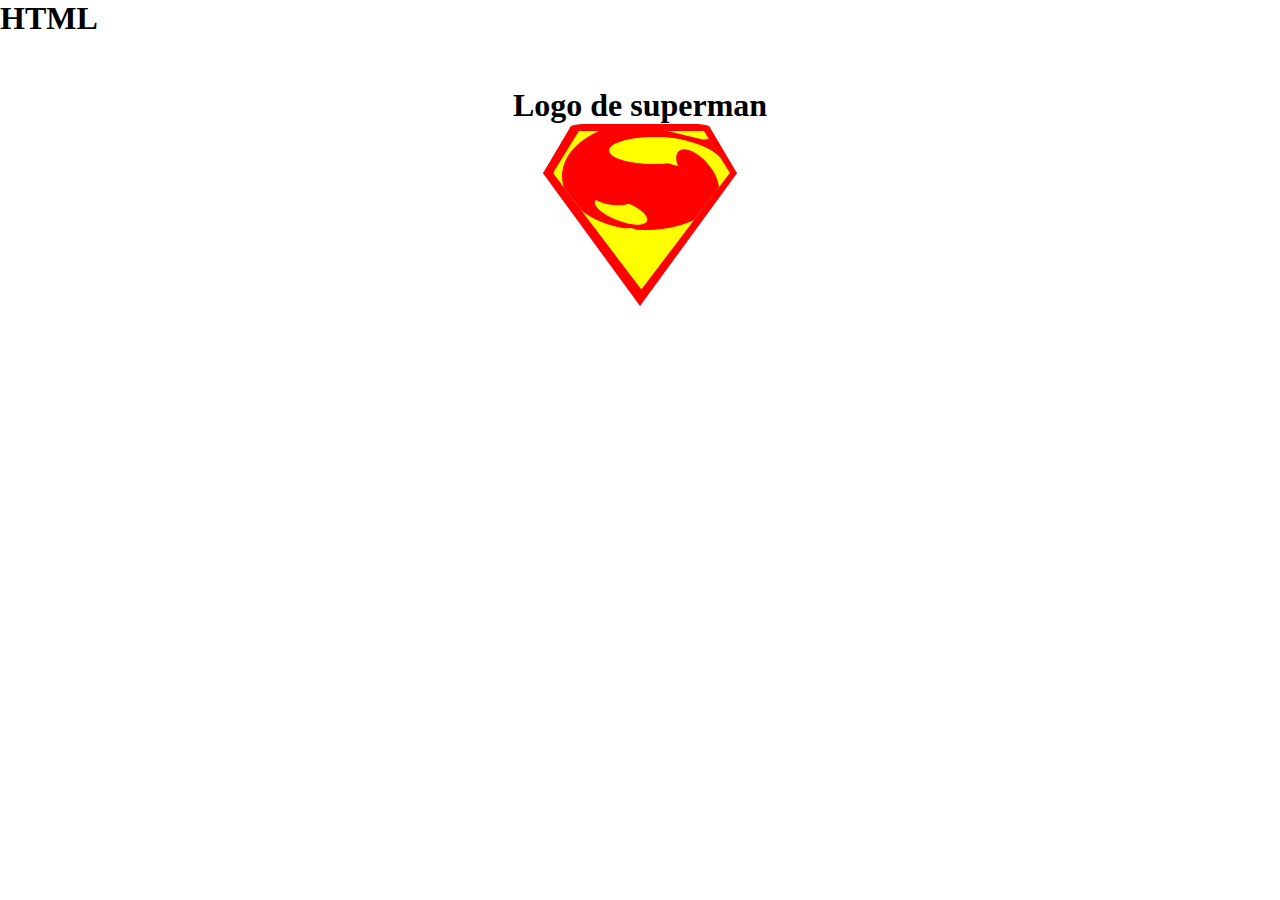
==== index.html @ 08fd020f "Finish superman logo" ====
<!DOCTYPE html>
<html lang="en">
<head>
    <meta charset="UTF-8">
    <meta http-equiv="X-UA-Compatible" content="IE=edge">
    <meta name="viewport" content="width=device-width, initial-scale=1.0">
    <title>Drawing with HTML and CSS</title>
    <!--Google fonts-->
    <link rel="preconnect" href="https://fonts.googleapis.com">
    <link rel="preconnect" href="https://fonts.gstatic.com" crossorigin>
    <link href="https://fonts.googleapis.com/css2?family=Secular+One&display=swap" rel="stylesheet">
    <!--STYLES-->
    <link rel="stylesheet" href="./css/logo-html.css">
    <link rel="stylesheet" href="./css/superman.css">

</head>
<body>
    <div id="html5">
        <div class="logo">
            <h1 class="logo-title">HTML</h1>

            <div class="logo-container">
                <div class="light-logo"></div>
                <div class="number-container">
                    <div class="number-top-grey"></div>
                    <div class="number-top-white"></div>
                    <div class="number-left-top-grey"></div>
                    <div class="number-middle-grey"></div>
                    <div class="number-middle-white"></div>
                    <div class="number-right-white"></div>
                    <div class="number-bottom-white"></div>
                    <div class="number-bottom-grey"></div>
                    <div class="number-bottom-left-grey"></div>
                </div>
            </div>
        </div>
        
        
    </div>

    <div id="superman">
        <h1>Logo de superman</h1>
        <div class="logo-superman-container">
            <div class="logo-inner">
                <!--<div class="left-corner-higher"></div>-->
                <div class="big-red-circle"></div>
                <div class="top-right-corner-higher"></div>
                <div class="red-square"></div>
                <div class="yellow-ellipse"></div>
                <div class="red-tip"></div>
                <div class="second-yellow-ellipse"></div>
                <div class="right-yellow-ellipse"></div>
                <div class="second-right-yellow-ellipse"></div>
                <div class="red-ellipse"></div>
                <div class="yellow-patch"></div>
                <div class="yellow-patch-2"></div>
                <div class="s-middle-top"></div>
                <div class="s-middle-top-2"></div>
                <div class="yellow-patch-3"></div>
                <div class="s-middle-top-3"></div>
                <div class="yellow-lower-bottom"></div>
                <div class="yellow-lower-left-bottom"></div>
                <div class="red-lower-left-bottom"></div>
                <div class="yellow-little-circle-bottom"></div>
            </div>
        </div>
    </div>

    
</body>
</html>
---- css/superman.css ----
:root{
}

*{
    padding: 0;
    margin: 0;
}

#superman{
    margin-top: 50px;
    display: flex;
    flex-direction: column;
    align-items: center; /*centrado vertical*/
}

.logo-superman-container{
    /*
    clip-path: polygon(tips go clockwise);
    */
    border: 1px solid red;
    background-color: red;
    clip-path: polygon(15% 0, 85% 0, 100% 27%, 50% 100%, 0 27%);
    width: 15%;
    height: 20vh;
    border-radius: 40px;
}

.logo-inner{
    border: 1px solid red;
    background: yellow;
    clip-path: polygon(15% 0, 85% 0, 100% 27%, 50% 100%, 0 27%);
    width: 91%;
    margin: 5px 10px 10px 9px;
    height: 17.5vh;
}

.big-red-circle{
    border: 1px solid red;
    background-color: red;
    border-radius: 50%;
    width: 165px;
    height: 106px;
    margin-left: 8px;
    margin-top: -9px;
}

.left-corner-higher{
    width: 8px;
    height: 48px;
    margin-left: 13px;
    margin-top: -10px;
    clip-path: polygon(0 0, 100% 0%, 60% 19%, 48% 50%, 64% 86%, 100% 100%, 0 100%);
    transform: rotate(41deg);
}

.top-right-corner-higher{
    border: 1px solid red;
    background-color: yellow;
    width: 48px;
    height: 10px;
    margin-top: -100px;
    margin-left: 109px;
    clip-path: polygon(0 0, 100% 0%, 100% 100%, 0 0);
    border-radius: 0 0 50% 0;
}

.red-square{
    border: 1px solid red;
    background-color: red;
    width: 25px;
    height: 25px;
    margin-top: -12px;
    margin-left: 143px;
}

.yellow-ellipse{
    background-color: yellow;
    border-radius: 50% 50% 0 0;
    width: 8px;
    height: 25px;
    margin-top: -22px;
    margin-left: 166px;
    transform: rotate(-30deg);
}

.red-tip{
    border: 1px solid red;
    background-color: red;
    border-radius: 50% 50% 0 0;
    width: 8px;
    height: 25px;
    margin-top: -12px;
    margin-left: 163px;
    transform: rotate(-30deg);
}

.second-yellow-ellipse{
    border: 1px solid yellow;
    background-color: yellow;
    border-radius: 50%;
    width: 87px;
    height: 25px;
    margin-top: -38px;
    margin-left: 55px;
}

.right-yellow-ellipse{
    border: 1px solid yellow;
    background-color: yellow;
    border-radius: 50%;
    width: 79px;
    height: 25px;
    margin-top: -24px;
    margin-left: 88px;
    transform: rotate(14deg);
}

.second-right-yellow-ellipse{
    border: 1px solid yellow;
    background-color: yellow;
    border-radius: 50%;
    width: 55px;
    height: 25px;
    margin-top: -11px;
    margin-left: 130px;
    transform: rotate(49deg);
}

.red-ellipse{
    border: 1px solid red;
    background-color: red;
    border-radius: 50%;
    width: 55px;
    height: 25px;
    margin-top: -24px;
    margin-left: 115px;
    transform: rotate(49deg);
}

.yellow-patch{
    border: 1px solid yellow;
    background-color: yellow;
    border-radius: 50%;
    width: 40px;
    height: 18px;
    position: absolute;
    top: 324px;
    left: 678px;
}

.s-middle-top{
    border: 1px solid red;
    background-color: red;
    border-radius: 50%;
    width: 88px;
    height: 45px;
    position: absolute;
    left: 661px;
    top: 341px;
    transform: rotate(8deg);
}

.s-middle-top-2{
    border: 1px solid red;
    background-color: red;
    border-radius: 50%;
    width: 88px;
    height: 45px;
    position: absolute;
    left: 669px;
    top: 341px;
    transform: rotate(8deg);
}

.yellow-patch-2{
    border: 1px solid yellow;
    background-color: yellow;
    border-radius: 50%;
    width: 40px;
    height: 18px;
    position: absolute;
    top: 324px;
    left: 709px;
}

.s-middle-top-3{
    border: 1px solid red;
    background-color: red;
    border-radius: 50%;
    width: 88px;
    height: 45px;
    position: absolute;
    left: 667px;
    top: 342px;
}

.yellow-patch-3{
    border: 1px solid yellow;
    background-color: yellow;
    border-radius: 50%;
    width: 46px;
    height: 18px;
    position: absolute;
    top: 339px;
    left: 714px;
}

.yellow-lower-bottom{
    border: 1px solid yellow;
    background-color: yellow;
    border-radius: 50%;
    width: 45px;
    height: 18px;
    position: absolute;
    left: 656px;
    top: 380px;
}

.yellow-lower-left-bottom{
    border: 1px solid yellow;
    background-color: yellow;
    border-radius: 50%;
    width: 54px;
    height: 18px;
    margin-left: 39px;
    margin-top: 15px;
    transform: rotate(21deg);
}

.red-lower-left-bottom{
    border: 1px solid red;
    background-color: red;
    border-radius: 50%;
    width: 45px;
    height: 18px;
    margin-left: 36px;
    margin-top: -36px;
    transform: rotate(6deg);
}

.yellow-little-circle-bottom{
    border: 1px solid yellow;
    background-color: yellow;
    width: 17px;
    height: 10px;
    margin-left: 66px;
    margin-top: 23px;
    border-radius: 50%;
}
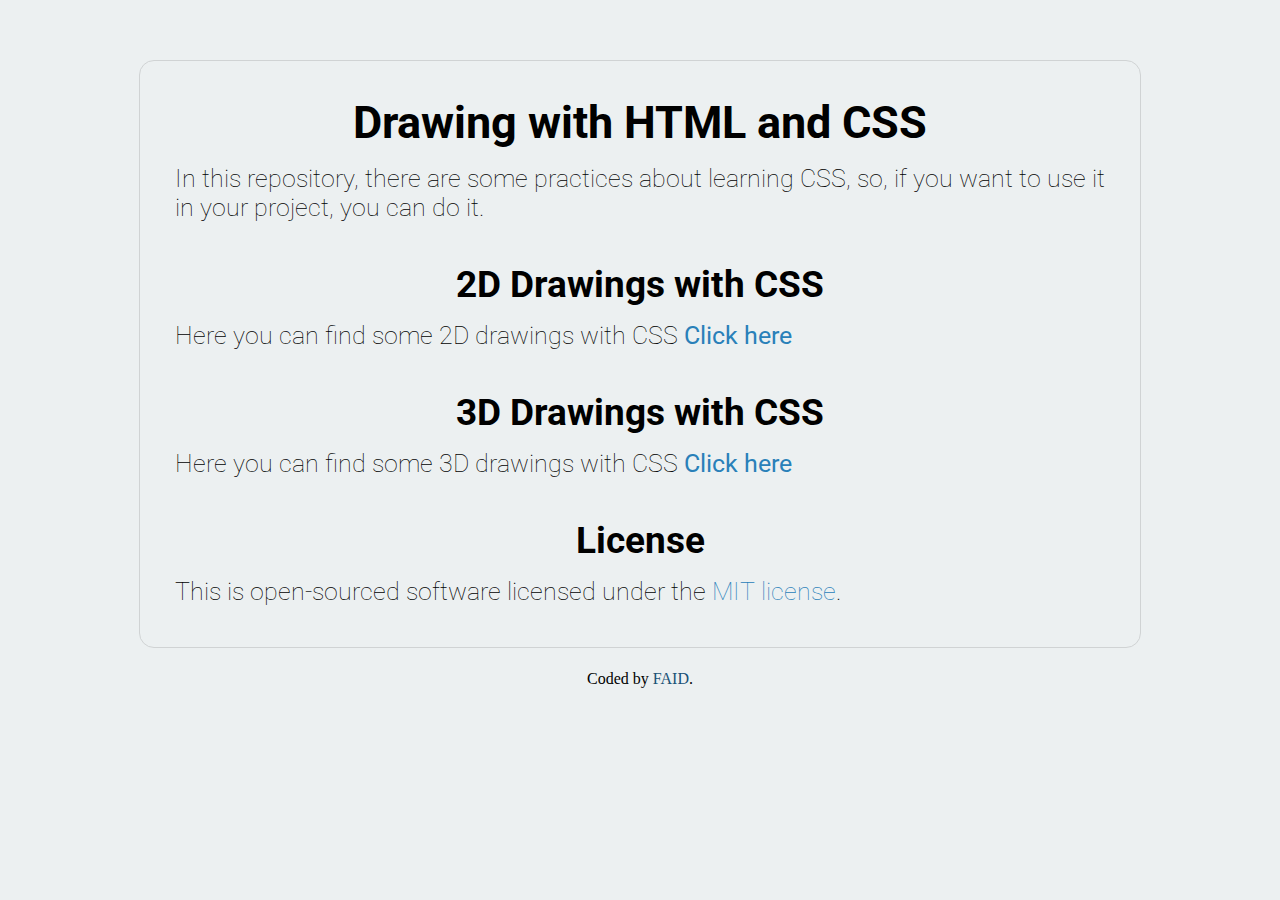
==== commit 1db962ea: "Book 3D" ====
--- a/index.html
+++ b/index.html
@@ -5,67 +5,40 @@
     <meta http-equiv="X-UA-Compatible" content="IE=edge">
     <meta name="viewport" content="width=device-width, initial-scale=1.0">
     <title>Drawing with HTML and CSS</title>
+    <!--Styles-->
+    <link rel="stylesheet" href="./css/styles.css">
     <!--Google fonts-->
     <link rel="preconnect" href="https://fonts.googleapis.com">
     <link rel="preconnect" href="https://fonts.gstatic.com" crossorigin>
-    <link href="https://fonts.googleapis.com/css2?family=Secular+One&display=swap" rel="stylesheet">
-    <!--STYLES-->
-    <link rel="stylesheet" href="./css/logo-html.css">
-    <link rel="stylesheet" href="./css/superman.css">
-
+    <link href="https://fonts.googleapis.com/css2?family=Roboto:wght@300;500;700&display=swap" rel="stylesheet">
 </head>
 <body>
-    <div id="html5">
-        <div class="logo">
-            <h1 class="logo-title">HTML</h1>
+    <div class="container">
+        <!--<div class="language">
+                <a href="/" class="spanish"></a>
+        </div>-->
 
-            <div class="logo-container">
-                <div class="light-logo"></div>
-                <div class="number-container">
-                    <div class="number-top-grey"></div>
-                    <div class="number-top-white"></div>
-                    <div class="number-left-top-grey"></div>
-                    <div class="number-middle-grey"></div>
-                    <div class="number-middle-white"></div>
-                    <div class="number-right-white"></div>
-                    <div class="number-bottom-white"></div>
-                    <div class="number-bottom-grey"></div>
-                    <div class="number-bottom-left-grey"></div>
-                </div>
-            </div>
-        </div>
-        
-        
+        <h1 class="title">Drawing with HTML and CSS</h1>
+
+        <p>In this repository, there are some practices about learning CSS, so, if you want to use it in your project, you can do it.</p>
+
+
+        <h2 class="subtitle">2D Drawings with CSS</h2>
+
+        <p>Here you can find some 2D drawings with CSS <strong><a href="./logos.html">Click here</a></strong></p>
+
+        <h2 class="subtitle">3D Drawings with CSS</h2>
+
+        <p>Here you can find some 3D drawings with CSS <strong><a href="./book-3d.html">Click here</a></strong></p>
+
+
+        <h2 class="subtitle">License</h2>
+        <p>This is open-sourced software licensed under the <a href="https://opensource.org/licenses/MIT" >MIT license</a>.</p>
     </div>
 
-    <div id="superman">
-        <h1>Logo de superman</h1>
-        <div class="logo-superman-container">
-            <div class="logo-inner">
-                <!--<div class="left-corner-higher"></div>-->
-                <div class="big-red-circle"></div>
-                <div class="top-right-corner-higher"></div>
-                <div class="red-square"></div>
-                <div class="yellow-ellipse"></div>
-                <div class="red-tip"></div>
-                <div class="second-yellow-ellipse"></div>
-                <div class="right-yellow-ellipse"></div>
-                <div class="second-right-yellow-ellipse"></div>
-                <div class="red-ellipse"></div>
-                <div class="yellow-patch"></div>
-                <div class="yellow-patch-2"></div>
-                <div class="s-middle-top"></div>
-                <div class="s-middle-top-2"></div>
-                <div class="yellow-patch-3"></div>
-                <div class="s-middle-top-3"></div>
-                <div class="yellow-lower-bottom"></div>
-                <div class="yellow-lower-left-bottom"></div>
-                <div class="red-lower-left-bottom"></div>
-                <div class="yellow-little-circle-bottom"></div>
-            </div>
-        </div>
+    <div class="author">
+        <p>Coded by <a href="https://twitter.com/_FAID__">FAID</a>.</p>
     </div>
-
     
 </body>
 </html>--- a/css/styles.css
+++ b/css/styles.css
@@ -0,0 +1,232 @@
+:root{
+    --blue-color-a: #2980B9;
+    --main-font: 'Roboto', sans-serif;
+    --color-bg: #ECF0F1;
+    --sm-font:20px;
+    --md-font:30px;
+
+    --lg-font:40px;
+}
+
+*{
+    padding: 0;
+    margin: 0;
+}
+
+body{
+    background: var(--color-bg);
+    display: flex;
+    flex-direction: column;
+    align-items: center; /*centrado vertical*/
+}
+
+.container{
+    font-family: var(--main-font);
+    margin-top: 60px;
+    border: 1px solid #D0D3D4;
+    border-radius: 15px;
+    width: 1000px;
+    margin-bottom: 22px;
+}
+/*.language{
+    background-color: #EDBB99;
+}
+
+.spanish::before{
+    content: "Español";
+}
+
+.spanish{
+    text-decoration: none;
+}*/
+
+.title{
+    font-size: 45px;
+    text-align: center;
+    margin-top: 35px;
+}
+
+.container p{
+    font-weight: lighter;
+    margin-top: 10px;
+    margin-bottom: 25px;
+    font-size: 25px;
+    text-align: justify;
+    margin: 15px 35px 41px 35px;
+}
+
+.subtitle{
+    font-size: 37px;
+    text-align: center;
+}
+
+.container p a{
+    text-decoration: none;
+    color: var(--blue-color-a);
+}
+
+.author{
+    font-size: 16px;
+}
+
+.author a{
+    text-decoration: none;
+    color: #1A5276;
+}
+
+@media screen and (max-width: 912px) {
+    .container{
+        width: 767px;
+    }
+
+    .title{
+        font-size: 50px;
+    }
+
+    .container p{
+        font-size: 35px;
+    }
+
+    .subtitle{
+        font-size: 45px;
+    }
+
+    .author{
+        font-size: 26px;
+    }
+}
+
+@media screen and (max-width: 820px) {
+    .container{
+        width: 675px;
+    }
+
+    .title{
+        font-size: 45px;
+    }
+
+    .container p{
+        font-size: 30px;
+        margin: 10px 30px 37px 30px;
+    }
+
+    .subtitle{
+        font-size: 35px;
+    }
+
+    .author{
+        font-size: 23px;
+    }
+}
+
+@media screen and (max-width: 768px) {
+    .container{
+        width: 673px;
+        margin-top: 45px;
+    }
+}
+
+@media screen and (max-width: 540px) {
+    .container{
+        width: 467px;
+        margin-bottom: 20px;
+    }
+
+    .title{
+        font-size: 35px;
+        margin-top: 30px;
+        margin-left: 10px;
+        margin-right: 10px;
+    }
+
+    .container p{
+        font-size: 25px;
+        margin: 10px 25px 35px 25px;
+    }
+
+    .subtitle{
+        font-size: 31px;
+    }
+
+    .author{
+        font-size: 18px;
+    }
+}
+
+@media screen and (max-width: 414px) {
+    .container{
+        width: 340px;
+        margin-bottom: 15px;
+    }
+
+    .title{
+        font-size: 40px;
+        text-align: center;
+        margin-top: 20px;
+        margin-left: 0;
+        margin-right: 0;
+    }
+
+    .container p{
+        font-size: 28px;
+        margin: 10px 20px 35px 20px;
+    }
+
+    .author{
+        font-size: 20px;
+    }
+}
+
+@media screen and (max-width: 393px) {
+    .container{
+        width: 330px;
+    }
+
+    .title{
+        font-size: 35px;
+    }
+
+    .container p{
+        font-size: 24px;
+        margin: 10px 15px 30px 15px;
+    }
+
+    .subtitle{
+        font-size: 28px;
+    }
+
+    .author{
+        font-size: 15px;
+    }
+}
+
+@media screen and (max-width: 280px) {
+    /*.language{
+        margin-top: 1px;
+        border: 1px solid #E74C3C;
+        border-radius: 10px;
+        width: 90%;
+        text-align: center;
+        margin-left: 12px;
+    }*/
+
+    .container{
+        width: 237px;
+    }
+
+    .title{
+        font-size: 30px;
+    }
+
+    .container p{
+        font-size: var(--sm-font);
+    }
+
+    .subtitle{
+        font-size: 24px;
+    }
+
+    .author{
+        font-size: 13px;
+    }
+}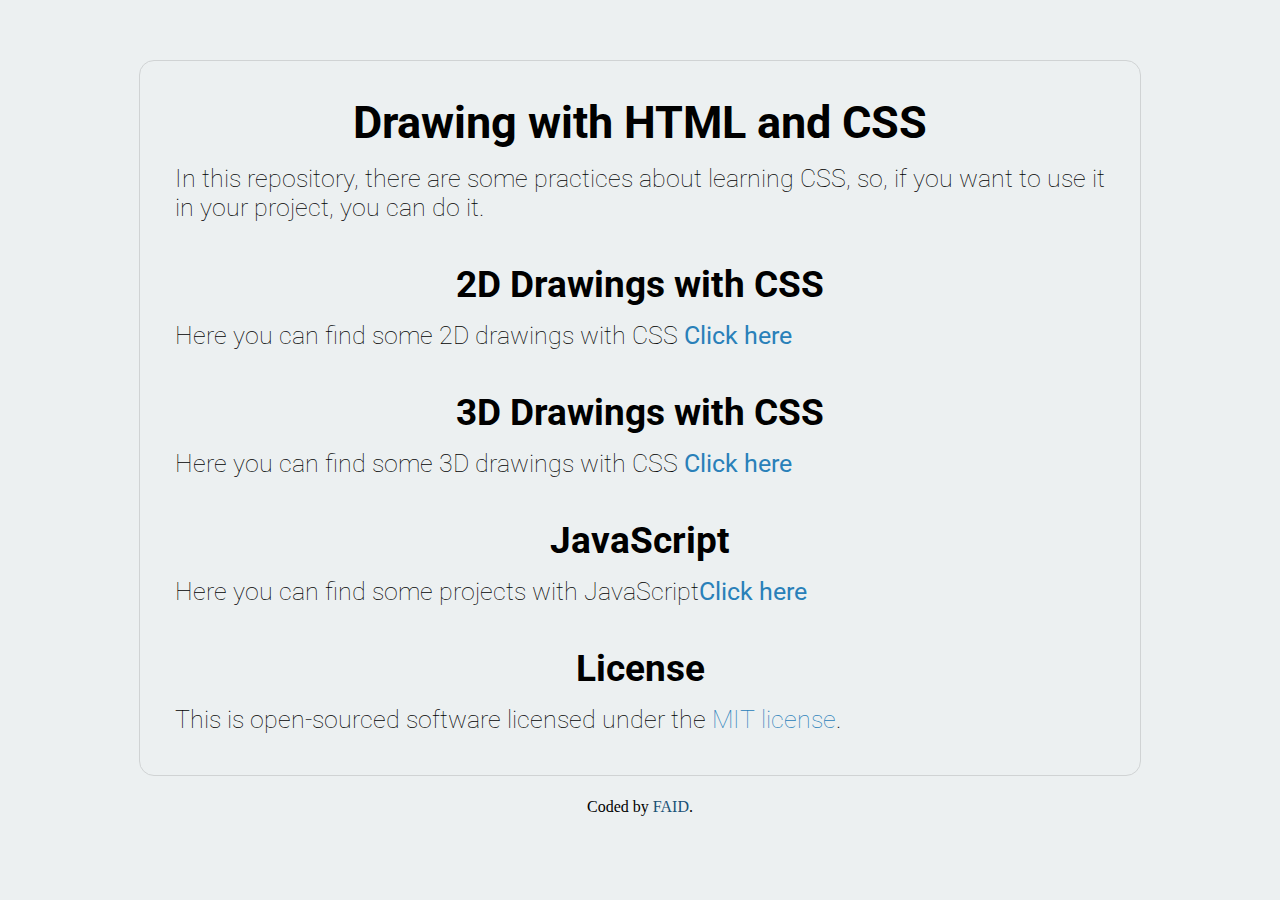
==== commit 9c86b6dd: "Add the salary simulator with JavaScript" ====
--- a/index.html
+++ b/index.html
@@ -29,7 +29,11 @@
 
         <h2 class="subtitle">3D Drawings with CSS</h2>
 
-        <p>Here you can find some 3D drawings with CSS <strong><a href="./book-3d.html">Click here</a></strong></p>
+        <p>Here you can find some 3D drawings with CSS <strong><a href="./3d-drawings.html">Click here</a></strong></p>
+
+        <h2 class="subtitle">JavaScript</h2>
+
+        <p>Here you can find some projects with JavaScript<strong><a href="./3d-drawings.html">Click here</a></strong></p>
 
 
         <h2 class="subtitle">License</h2>
--- a/css/styles.css
+++ b/css/styles.css
@@ -65,11 +65,20 @@
     color: var(--blue-color-a);
 }
 
+
+.code{
+    margin-top: -22vh;
+}
+
+.code p{
+    font-size: 3vh;
+}
+
 .author{
     font-size: 16px;
 }
 
-.author a{
+.code a, .author a{
     text-decoration: none;
     color: #1A5276;
 }
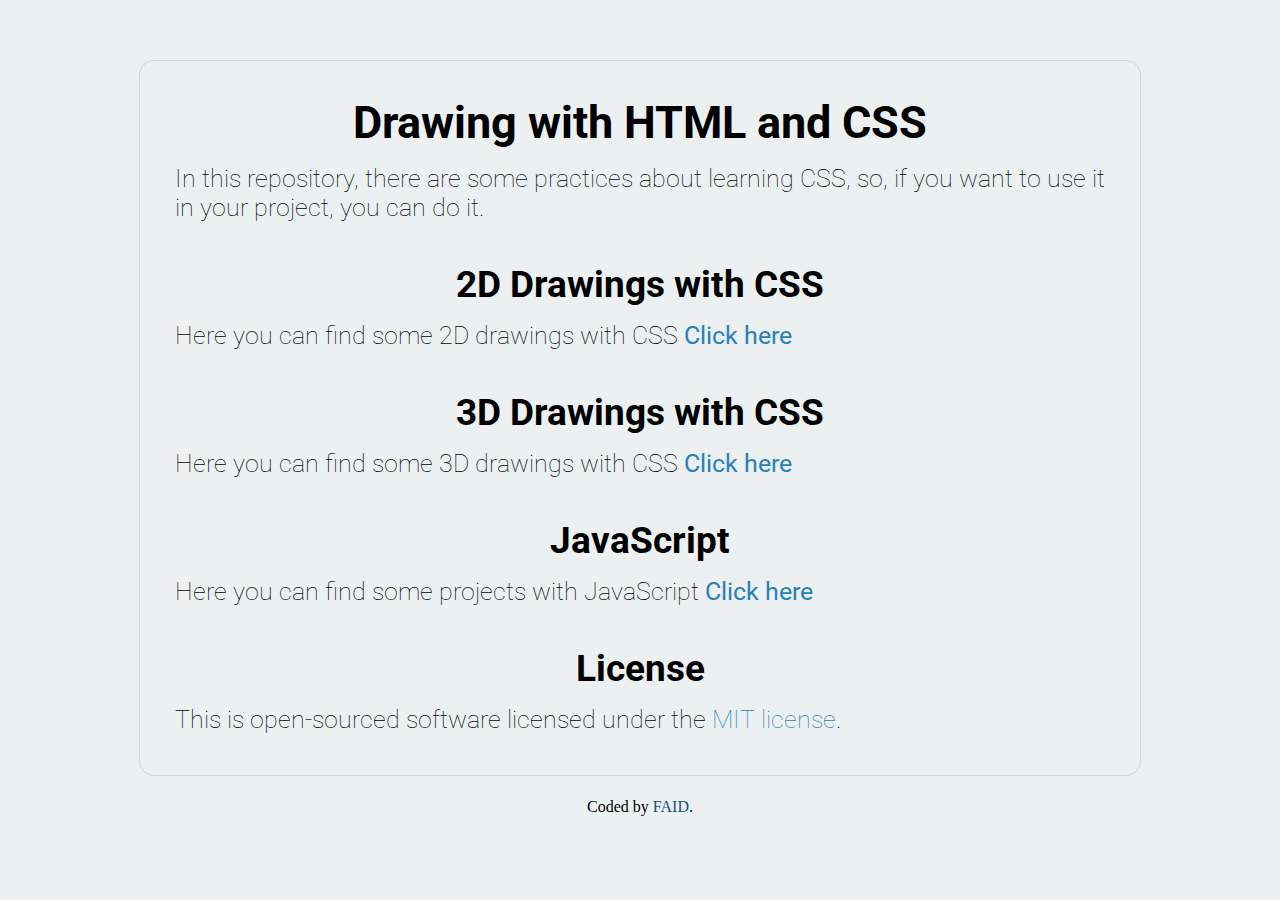
==== commit a5020bb6: "update tue file javascript-projects.html" ====
--- a/index.html
+++ b/index.html
@@ -33,7 +33,7 @@
 
         <h2 class="subtitle">JavaScript</h2>
 
-        <p>Here you can find some projects with JavaScript<strong><a href="./3d-drawings.html">Click here</a></strong></p>
+        <p>Here you can find some projects with JavaScript <strong><a href="./javascript-projects.html">Click here</a></strong></p>
 
 
         <h2 class="subtitle">License</h2>
